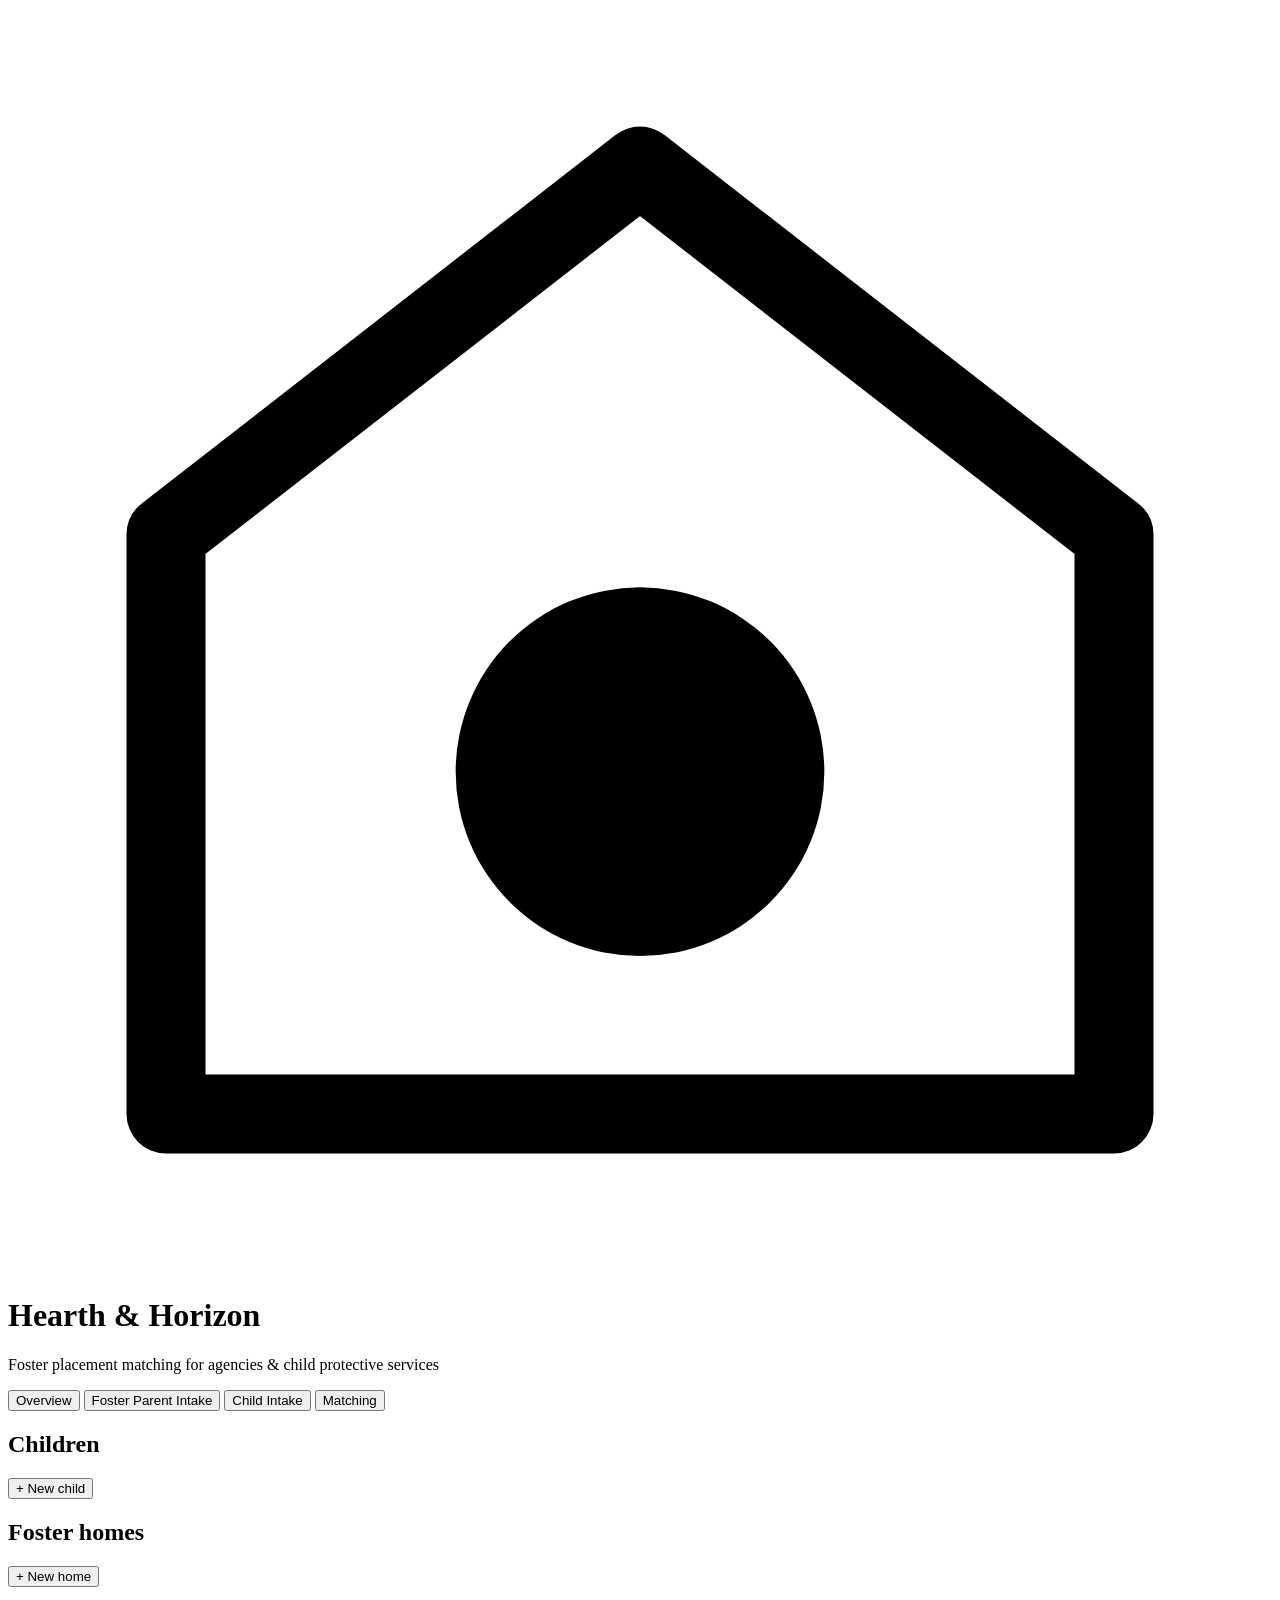
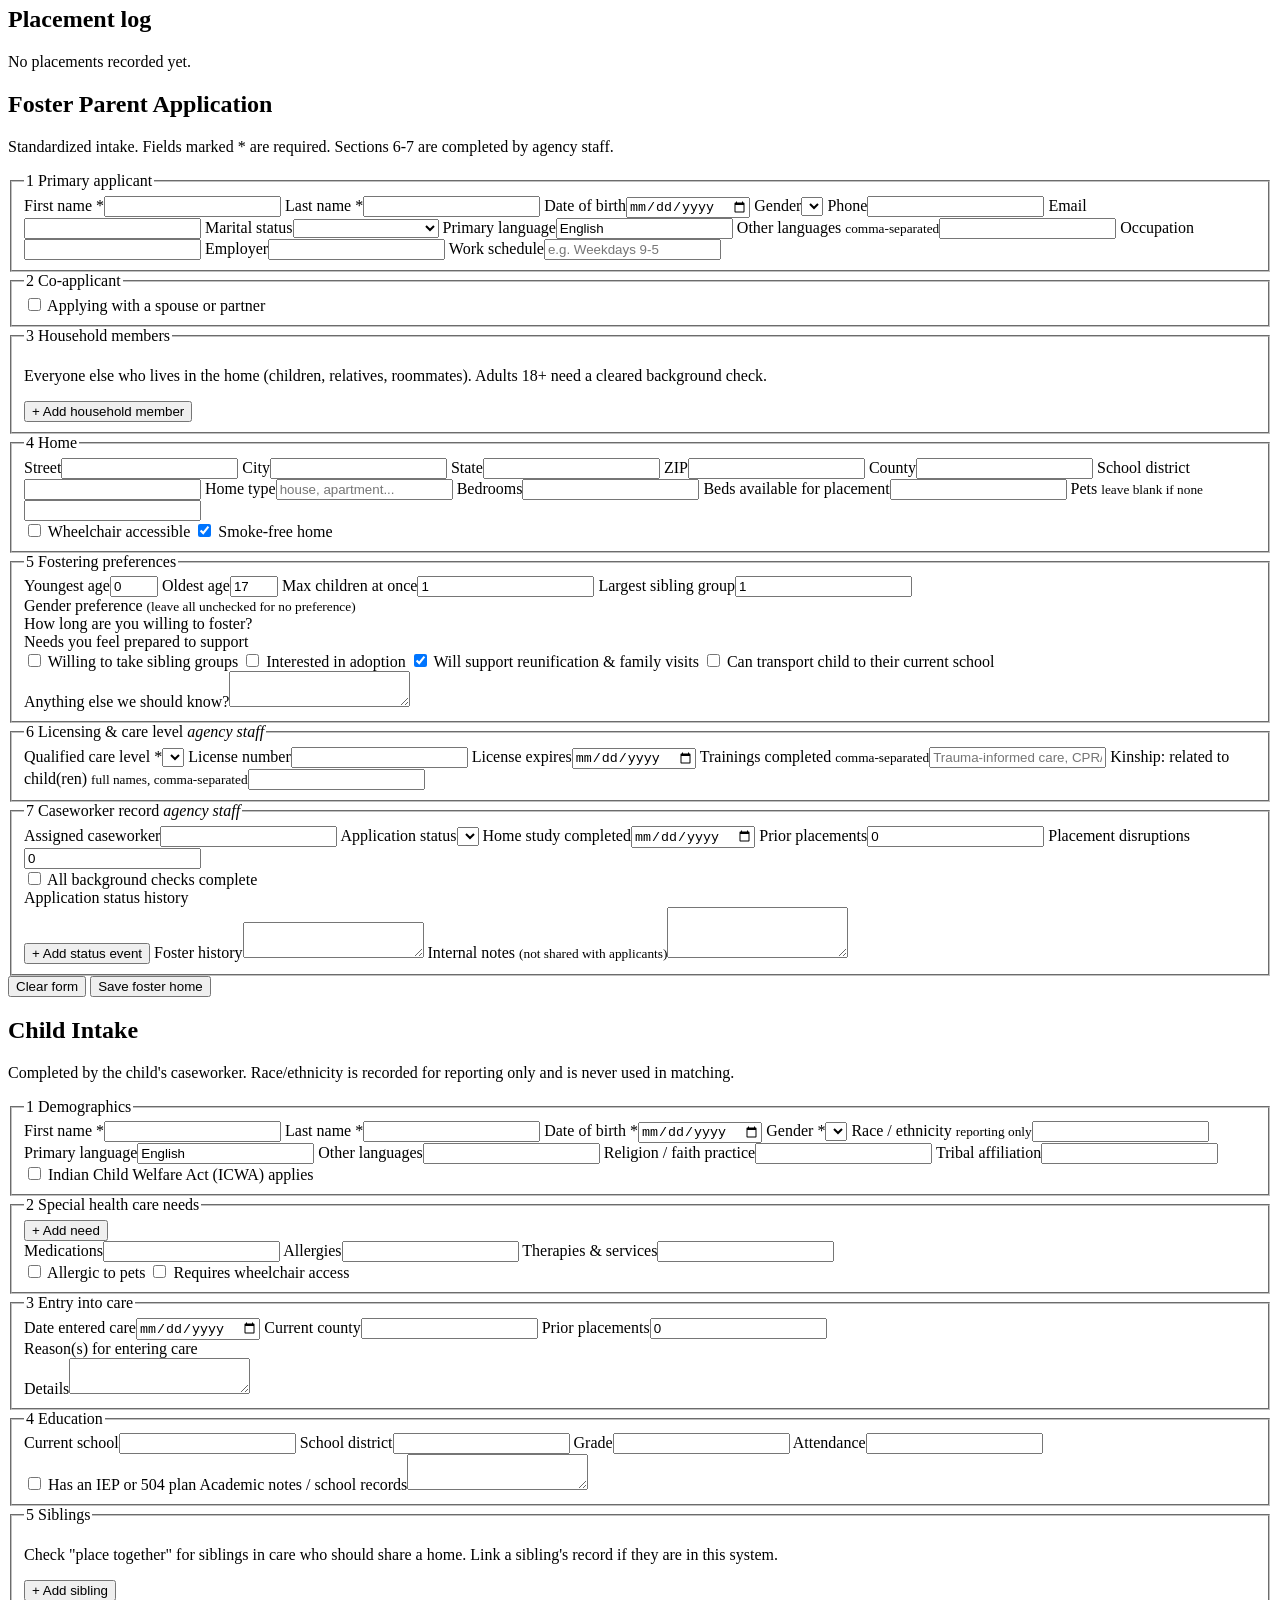
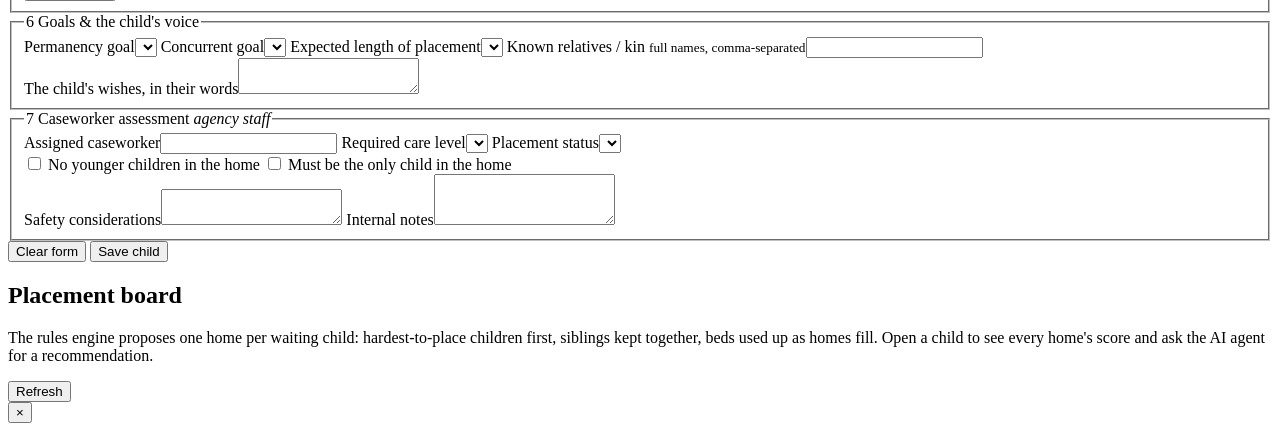
==== frontend/index.html @ f78aaf99 "Foster placement matching tool with Pydantic AI agent Standardized foster parent and child intake fo" ====
<!doctype html>
<html lang="en">
<head>
  <meta charset="utf-8" />
  <meta name="viewport" content="width=device-width, initial-scale=1" />
  <title>Hearth &amp; Horizon · Foster Placement Matching</title>
  <link rel="stylesheet" href="/static/styles.css" />
</head>
<body>
  <header class="hero">
    <div class="sun"></div>
    <div class="hills"></div>
    <div class="hero-inner">
      <div class="brand">
        <span class="logo" aria-hidden="true">
          <svg viewBox="0 0 48 48"><path d="M24 6 6 20v22h36V20z" fill="none" stroke="currentColor" stroke-width="3" stroke-linejoin="round"/><circle cx="24" cy="29" r="7" fill="currentColor"/></svg>
        </span>
        <div>
          <h1>Hearth &amp; Horizon</h1>
          <p>Foster placement matching for agencies &amp; child protective services</p>
        </div>
      </div>
      <nav class="tabs" role="tablist">
        <button data-view="dashboard" class="active">Overview</button>
        <button data-view="parent-form">Foster Parent Intake</button>
        <button data-view="child-form">Child Intake</button>
        <button data-view="matching">Matching</button>
      </nav>
    </div>
  </header>

  <main>
    <!-- ================= OVERVIEW ================= -->
    <section id="dashboard" class="view active">
      <div class="stats" id="stats"></div>
      <div class="columns">
        <div class="panel">
          <div class="panel-head"><h2>Children</h2><button class="btn ghost" data-goto="child-form">+ New child</button></div>
          <div id="child-list" class="cards"></div>
        </div>
        <div class="panel">
          <div class="panel-head"><h2>Foster homes</h2><button class="btn ghost" data-goto="parent-form">+ New home</button></div>
          <div id="parent-list" class="cards"></div>
        </div>
      </div>
      <div class="panel">
        <div class="panel-head"><h2>Placement log</h2></div>
        <div id="placement-log" class="muted">No placements recorded yet.</div>
      </div>
    </section>

    <!-- ================= FOSTER PARENT FORM ================= -->
    <section id="parent-form" class="view">
      <form id="pform" class="intake" novalidate>
        <div class="form-title">
          <h2 data-title-new="Foster Parent Application" data-title-edit="Edit Foster Home">Foster Parent Application</h2>
          <p class="muted">Standardized intake. Fields marked <span class="req">*</span> are required. Sections 6-7 are completed by agency staff.</p>
        </div>

        <fieldset>
          <legend><span>1</span> Primary applicant</legend>
          <div class="grid">
            <label>First name <span class="req">*</span><input name="applicant.first_name" required /></label>
            <label>Last name <span class="req">*</span><input name="applicant.last_name" required /></label>
            <label>Date of birth<input type="date" name="applicant.date_of_birth" /></label>
            <label>Gender<select name="applicant.gender" data-options="gender"></select></label>
            <label>Phone<input type="tel" name="applicant.phone" /></label>
            <label>Email<input type="email" name="applicant.email" /></label>
            <label>Marital status<select name="applicant.marital_status"><option value=""></option><option>single</option><option>married</option><option>domestic partnership</option><option>divorced</option><option>widowed</option></select></label>
            <label>Primary language<input name="applicant.primary_language" value="English" /></label>
            <label>Other languages <small>comma-separated</small><input name="applicant.other_languages" data-type="csv" /></label>
            <label>Occupation<input name="applicant.occupation" /></label>
            <label>Employer<input name="applicant.employer" /></label>
            <label>Work schedule<input name="applicant.work_schedule" placeholder="e.g. Weekdays 9-5" /></label>
          </div>
        </fieldset>

        <fieldset>
          <legend><span>2</span> Co-applicant</legend>
          <label class="check"><input type="checkbox" id="has-co" /> Applying with a spouse or partner</label>
          <div class="grid" id="co-fields" hidden>
            <label>First name<input name="co_applicant.first_name" /></label>
            <label>Last name<input name="co_applicant.last_name" /></label>
            <label>Date of birth<input type="date" name="co_applicant.date_of_birth" /></label>
            <label>Gender<select name="co_applicant.gender" data-options="gender"></select></label>
            <label>Phone<input type="tel" name="co_applicant.phone" /></label>
            <label>Email<input type="email" name="co_applicant.email" /></label>
            <label>Primary language<input name="co_applicant.primary_language" value="English" /></label>
            <label>Other languages<input name="co_applicant.other_languages" data-type="csv" /></label>
            <label>Occupation<input name="co_applicant.occupation" /></label>
            <label>Employer<input name="co_applicant.employer" /></label>
            <label>Work schedule<input name="co_applicant.work_schedule" /></label>
          </div>
        </fieldset>

        <fieldset>
          <legend><span>3</span> Household members</legend>
          <p class="hint">Everyone else who lives in the home (children, relatives, roommates). Adults 18+ need a cleared background check.</p>
          <div class="repeater" data-repeater="household_members" data-template="tpl-member"></div>
          <button type="button" class="btn ghost small" data-add="household_members">+ Add household member</button>
        </fieldset>

        <fieldset>
          <legend><span>4</span> Home</legend>
          <div class="grid">
            <label class="wide">Street<input name="home.address.street" /></label>
            <label>City<input name="home.address.city" /></label>
            <label>State<input name="home.address.state" maxlength="2" /></label>
            <label>ZIP<input name="home.address.zip" /></label>
            <label>County<input name="home.address.county" /></label>
            <label>School district<input name="home.school_district" /></label>
            <label>Home type<input name="home.home_type" placeholder="house, apartment..." /></label>
            <label>Bedrooms<input type="number" min="0" name="home.bedrooms" /></label>
            <label>Beds available for placement<input type="number" min="0" name="home.available_beds" /></label>
            <label>Pets <small>leave blank if none</small><input name="home.pets" /></label>
          </div>
          <div class="checks">
            <label class="check"><input type="checkbox" name="home.wheelchair_accessible" data-type="bool" /> Wheelchair accessible</label>
            <label class="check"><input type="checkbox" name="home.smoke_free" data-type="bool" checked /> Smoke-free home</label>
          </div>
        </fieldset>

        <fieldset>
          <legend><span>5</span> Fostering preferences</legend>
          <div class="grid">
            <label>Youngest age<input type="number" min="0" max="21" name="preferences.age_min" value="0" /></label>
            <label>Oldest age<input type="number" min="0" max="21" name="preferences.age_max" value="17" /></label>
            <label>Max children at once<input type="number" min="1" name="preferences.max_children" value="1" /></label>
            <label>Largest sibling group<input type="number" min="1" name="preferences.max_sibling_group_size" value="1" /></label>
          </div>
          <div class="group-label">Gender preference <small>(leave all unchecked for no preference)</small></div>
          <div class="checks" data-checkgroup="preferences.genders" data-options="gender-only"></div>
          <div class="group-label">How long are you willing to foster?</div>
          <div class="checks" data-checkgroup="preferences.durations" data-options="duration"></div>
          <div class="group-label">Needs you feel prepared to support</div>
          <div class="checks" data-checkgroup="preferences.comfortable_with_needs" data-options="need"></div>
          <div class="checks">
            <label class="check"><input type="checkbox" name="preferences.accepts_sibling_groups" data-type="bool" /> Willing to take sibling groups</label>
            <label class="check"><input type="checkbox" name="preferences.interested_in_adoption" data-type="bool" /> Interested in adoption</label>
            <label class="check"><input type="checkbox" name="preferences.supports_reunification" data-type="bool" checked /> Will support reunification &amp; family visits</label>
            <label class="check"><input type="checkbox" name="preferences.can_transport_to_school" data-type="bool" /> Can transport child to their current school</label>
          </div>
          <label class="wide">Anything else we should know?<textarea name="preferences.notes" rows="2"></textarea></label>
        </fieldset>

        <fieldset class="staff">
          <legend><span>6</span> Licensing &amp; care level <em>agency staff</em></legend>
          <div class="grid">
            <label>Qualified care level <span class="req">*</span><select name="licensing.care_level" data-type="int" data-options="level" required></select></label>
            <label>License number<input name="licensing.license_number" /></label>
            <label>License expires<input type="date" name="licensing.license_expires" /></label>
            <label class="wide">Trainings completed <small>comma-separated</small><input name="licensing.trainings" data-type="csv" placeholder="Trauma-informed care, CPR/First Aid, TBRI..." /></label>
            <label class="wide">Kinship: related to child(ren) <small>full names, comma-separated</small><input name="licensing.kin_to_children" data-type="csv" /></label>
          </div>
        </fieldset>

        <fieldset class="staff">
          <legend><span>7</span> Caseworker record <em>agency staff</em></legend>
          <div class="grid">
            <label>Assigned caseworker<input name="caseworker.assigned_caseworker" /></label>
            <label>Application status<select name="caseworker.application_status" data-options="status"></select></label>
            <label>Home study completed<input type="date" name="caseworker.home_study_completed" /></label>
            <label>Prior placements<input type="number" min="0" name="caseworker.prior_placements" value="0" /></label>
            <label>Placement disruptions<input type="number" min="0" name="caseworker.placement_disruptions" value="0" /></label>
          </div>
          <label class="check"><input type="checkbox" name="caseworker.background_checks_complete" data-type="bool" /> All background checks complete</label>
          <div class="group-label">Application status history</div>
          <div class="repeater" data-repeater="caseworker.status_history" data-template="tpl-status"></div>
          <button type="button" class="btn ghost small" data-add="caseworker.status_history">+ Add status event</button>
          <label class="wide">Foster history<textarea name="caseworker.foster_history" rows="2"></textarea></label>
          <label class="wide">Internal notes <small>(not shared with applicants)</small><textarea name="caseworker.internal_notes" rows="3"></textarea></label>
        </fieldset>

        <div class="form-actions">
          <button type="button" class="btn ghost" data-reset="pform">Clear form</button>
          <button type="submit" class="btn primary">Save foster home</button>
        </div>
      </form>
    </section>

    <!-- ================= CHILD FORM ================= -->
    <section id="child-form" class="view">
      <form id="cform" class="intake" novalidate>
        <div class="form-title">
          <h2 data-title-new="Child Intake" data-title-edit="Edit Child Record">Child Intake</h2>
          <p class="muted">Completed by the child's caseworker. Race/ethnicity is recorded for reporting only and is never used in matching.</p>
        </div>

        <fieldset>
          <legend><span>1</span> Demographics</legend>
          <div class="grid">
            <label>First name <span class="req">*</span><input name="demographics.first_name" required /></label>
            <label>Last name <span class="req">*</span><input name="demographics.last_name" required /></label>
            <label>Date of birth <span class="req">*</span><input type="date" name="demographics.date_of_birth" required /></label>
            <label>Gender <span class="req">*</span><select name="demographics.gender" data-options="gender" required></select></label>
            <label>Race / ethnicity <small>reporting only</small><input name="demographics.race_ethnicity" /></label>
            <label>Primary language<input name="demographics.primary_language" value="English" /></label>
            <label>Other languages<input name="demographics.other_languages" data-type="csv" /></label>
            <label>Religion / faith practice<input name="demographics.religion" /></label>
            <label>Tribal affiliation<input name="demographics.tribal_affiliation" /></label>
          </div>
          <label class="check"><input type="checkbox" name="demographics.icwa_applies" data-type="bool" /> Indian Child Welfare Act (ICWA) applies</label>
        </fieldset>

        <fieldset>
          <legend><span>2</span> Special health care needs</legend>
          <div class="repeater" data-repeater="health.needs" data-template="tpl-need"></div>
          <button type="button" class="btn ghost small" data-add="health.needs">+ Add need</button>
          <div class="grid">
            <label>Medications<input name="health.medications" /></label>
            <label>Allergies<input name="health.allergies" /></label>
            <label class="wide">Therapies &amp; services<input name="health.therapies_and_services" /></label>
          </div>
          <div class="checks">
            <label class="check"><input type="checkbox" name="health.pet_allergy" data-type="bool" /> Allergic to pets</label>
            <label class="check"><input type="checkbox" name="health.requires_wheelchair_access" data-type="bool" /> Requires wheelchair access</label>
          </div>
        </fieldset>

        <fieldset>
          <legend><span>3</span> Entry into care</legend>
          <div class="grid">
            <label>Date entered care<input type="date" name="entry.date_entered_care" /></label>
            <label>Current county<input name="entry.current_county" /></label>
            <label>Prior placements<input type="number" min="0" name="entry.prior_placements" value="0" /></label>
          </div>
          <div class="group-label">Reason(s) for entering care</div>
          <div class="checks" data-checkgroup="entry.reasons" data-options="reason"></div>
          <label class="wide">Details<textarea name="entry.details" rows="2"></textarea></label>
        </fieldset>

        <fieldset>
          <legend><span>4</span> Education</legend>
          <div class="grid">
            <label>Current school<input name="education.school_name" /></label>
            <label>School district<input name="education.school_district" /></label>
            <label>Grade<input name="education.grade" /></label>
            <label>Attendance<input name="education.attendance" /></label>
          </div>
          <label class="check"><input type="checkbox" name="education.has_iep_or_504" data-type="bool" /> Has an IEP or 504 plan</label>
          <label class="wide">Academic notes / school records<textarea name="education.academic_notes" rows="2"></textarea></label>
        </fieldset>

        <fieldset>
          <legend><span>5</span> Siblings</legend>
          <p class="hint">Check "place together" for siblings in care who should share a home. Link a sibling's record if they are in this system.</p>
          <div class="repeater" data-repeater="siblings" data-template="tpl-sibling"></div>
          <button type="button" class="btn ghost small" data-add="siblings">+ Add sibling</button>
        </fieldset>

        <fieldset>
          <legend><span>6</span> Goals &amp; the child's voice</legend>
          <div class="grid">
            <label>Permanency goal<select name="goals.permanency_goal" data-options="goal"></select></label>
            <label>Concurrent goal<select name="goals.concurrent_goal" data-options="goal-optional"></select></label>
            <label>Expected length of placement<select name="goals.expected_duration" data-options="duration-select"></select></label>
            <label class="wide">Known relatives / kin <small>full names, comma-separated</small><input name="goals.known_relatives" data-type="csv" /></label>
          </div>
          <label class="wide">The child's wishes, in their words<textarea name="goals.childs_wishes" rows="2"></textarea></label>
        </fieldset>

        <fieldset class="staff">
          <legend><span>7</span> Caseworker assessment <em>agency staff</em></legend>
          <div class="grid">
            <label>Assigned caseworker<input name="caseworker.assigned_caseworker" /></label>
            <label>Required care level<select name="caseworker.required_care_level" data-type="int" data-options="level-child"></select></label>
            <label>Placement status<select name="caseworker.placement_status" data-options="placement"></select></label>
          </div>
          <div class="checks">
            <label class="check"><input type="checkbox" name="caseworker.no_younger_children_in_home" data-type="bool" /> No younger children in the home</label>
            <label class="check"><input type="checkbox" name="caseworker.must_be_only_child_in_home" data-type="bool" /> Must be the only child in the home</label>
          </div>
          <label class="wide">Safety considerations<textarea name="caseworker.safety_considerations" rows="2"></textarea></label>
          <label class="wide">Internal notes<textarea name="caseworker.internal_notes" rows="3"></textarea></label>
        </fieldset>

        <div class="form-actions">
          <button type="button" class="btn ghost" data-reset="cform">Clear form</button>
          <button type="submit" class="btn primary">Save child</button>
        </div>
      </form>
    </section>

    <!-- ================= MATCHING ================= -->
    <section id="matching" class="view">
      <div class="panel">
        <div class="panel-head">
          <div>
            <h2>Placement board</h2>
            <p class="muted">The rules engine proposes one home per waiting child: hardest-to-place children first, siblings kept together, beds used up as homes fill. Open a child to see every home's score and ask the AI agent for a recommendation.</p>
          </div>
          <button class="btn ghost" id="refresh-board">Refresh</button>
        </div>
        <div id="board"></div>
      </div>
      <div class="panel" id="match-detail" hidden></div>
    </section>
  </main>

  <!-- record drawer -->
  <aside id="drawer" class="drawer" aria-hidden="true">
    <div class="drawer-inner">
      <button class="close" id="drawer-close" aria-label="Close">×</button>
      <div id="drawer-body"></div>
    </div>
  </aside>
  <div id="toast" class="toast"></div>

  <!-- repeater templates -->
  <template id="tpl-member">
    <div class="item">
      <div class="grid">
        <label>Name<input data-field="name" required /></label>
        <label>Relationship<input data-field="relationship" placeholder="child, parent, roommate..." required /></label>
        <label>Age<input type="number" min="0" data-field="age" /></label>
        <label>Gender<select data-field="gender" data-options="gender"></select></label>
        <label>Job or school<input data-field="occupation_or_school" /></label>
        <label>Notes<input data-field="notes" /></label>
      </div>
      <label class="check"><input type="checkbox" data-field="background_check_cleared" data-type="bool" /> Background check cleared (adults)</label>
      <button type="button" class="remove" title="Remove">×</button>
    </div>
  </template>
  <template id="tpl-status">
    <div class="item slim">
      <div class="grid">
        <label>Date<input type="date" data-field="date" /></label>
        <label>Status<select data-field="status" data-options="status"></select></label>
        <label class="wide">Note<input data-field="note" /></label>
      </div>
      <button type="button" class="remove" title="Remove">×</button>
    </div>
  </template>
  <template id="tpl-need">
    <div class="item slim">
      <div class="grid">
        <label>Category<select data-field="category" data-options="need-select"></select></label>
        <label>Severity<select data-field="severity" data-options="severity"></select></label>
        <label class="wide">Description<input data-field="description" required /></label>
      </div>
      <button type="button" class="remove" title="Remove">×</button>
    </div>
  </template>
  <template id="tpl-sibling">
    <div class="item">
      <div class="grid">
        <label>Name<input data-field="name" required /></label>
        <label>Age<input type="number" min="0" data-field="age" /></label>
        <label>Linked record<select data-field="sibling_child_id" data-options="children"></select></label>
        <label>Notes<input data-field="notes" /></label>
      </div>
      <div class="checks">
        <label class="check"><input type="checkbox" data-field="in_care" data-type="bool" /> In care</label>
        <label class="check"><input type="checkbox" data-field="place_together" data-type="bool" /> Place together</label>
      </div>
      <button type="button" class="remove" title="Remove">×</button>
    </div>
  </template>

  <script src="/static/app.js"></script>
</body>
</html>
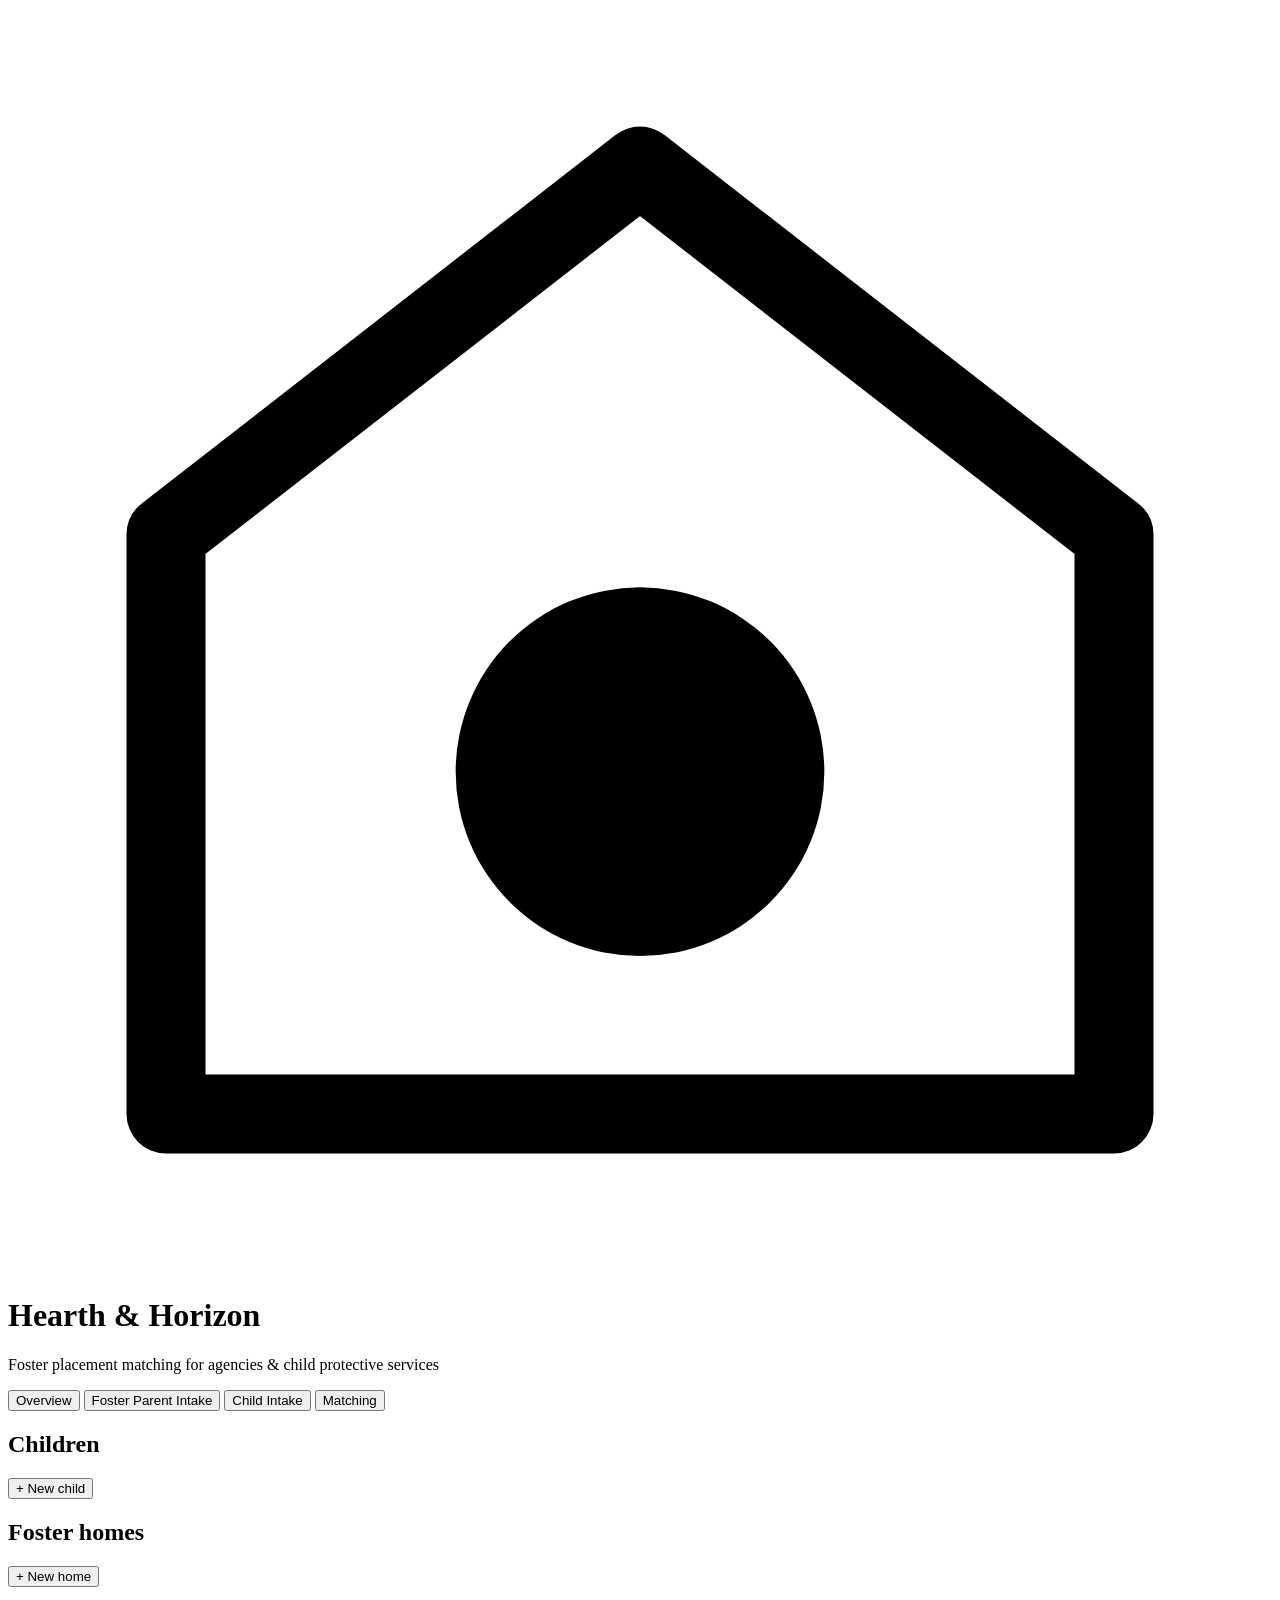
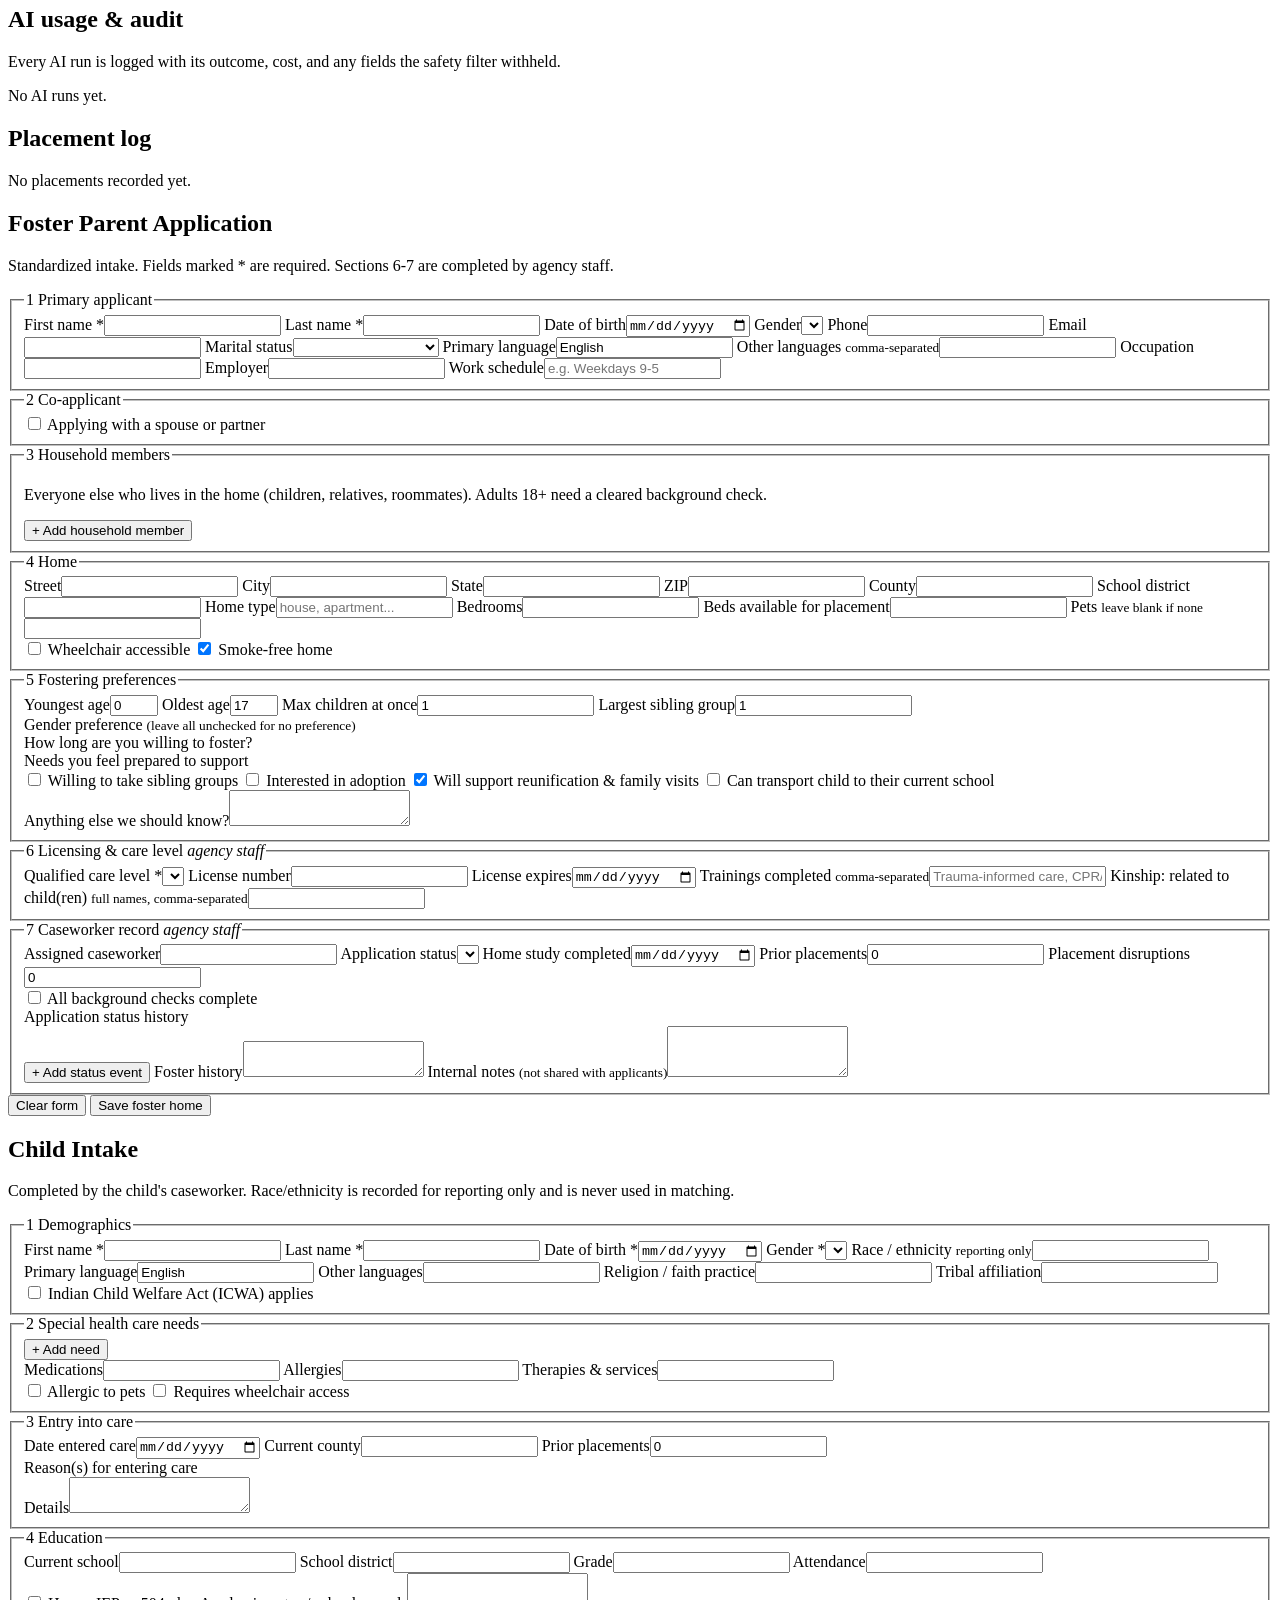
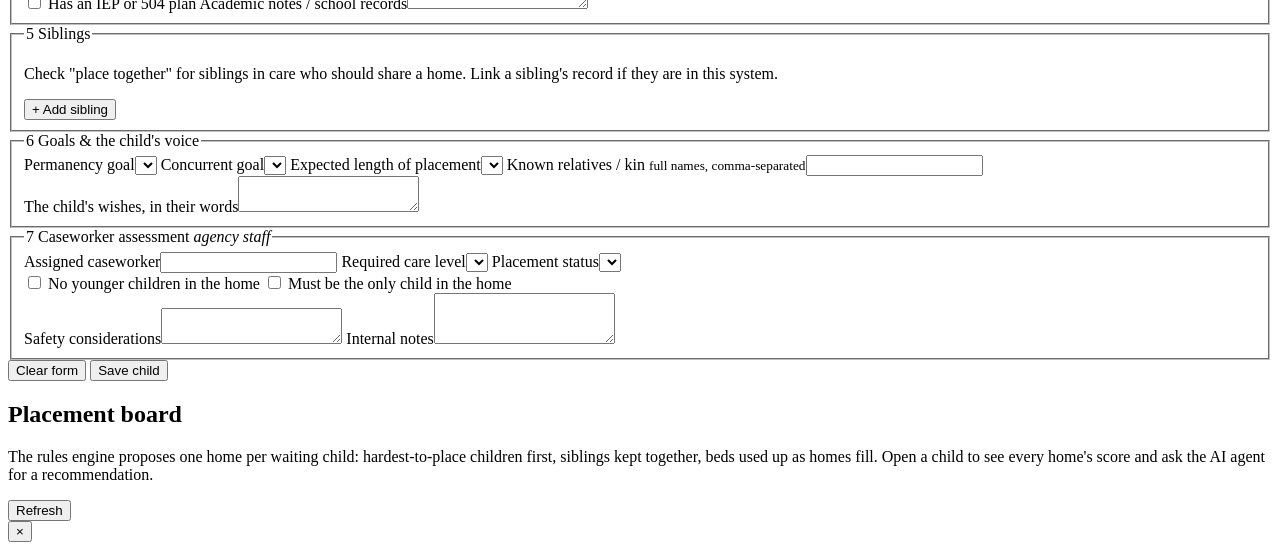
==== commit 7410b18e: "Add AI safety guardrails and cut agent cost by about a third Safety: screen free-text fields for pro" ====
--- a/frontend/index.html
+++ b/frontend/index.html
@@ -44,6 +44,10 @@
         </div>
       </div>
       <div class="panel">
+        <div class="panel-head"><div><h2>AI usage &amp; audit</h2><p class="muted">Every AI run is logged with its outcome, cost, and any fields the safety filter withheld.</p></div></div>
+        <div id="ai-usage" class="muted">No AI runs yet.</div>
+      </div>
+      <div class="panel">
         <div class="panel-head"><h2>Placement log</h2></div>
         <div id="placement-log" class="muted">No placements recorded yet.</div>
       </div>
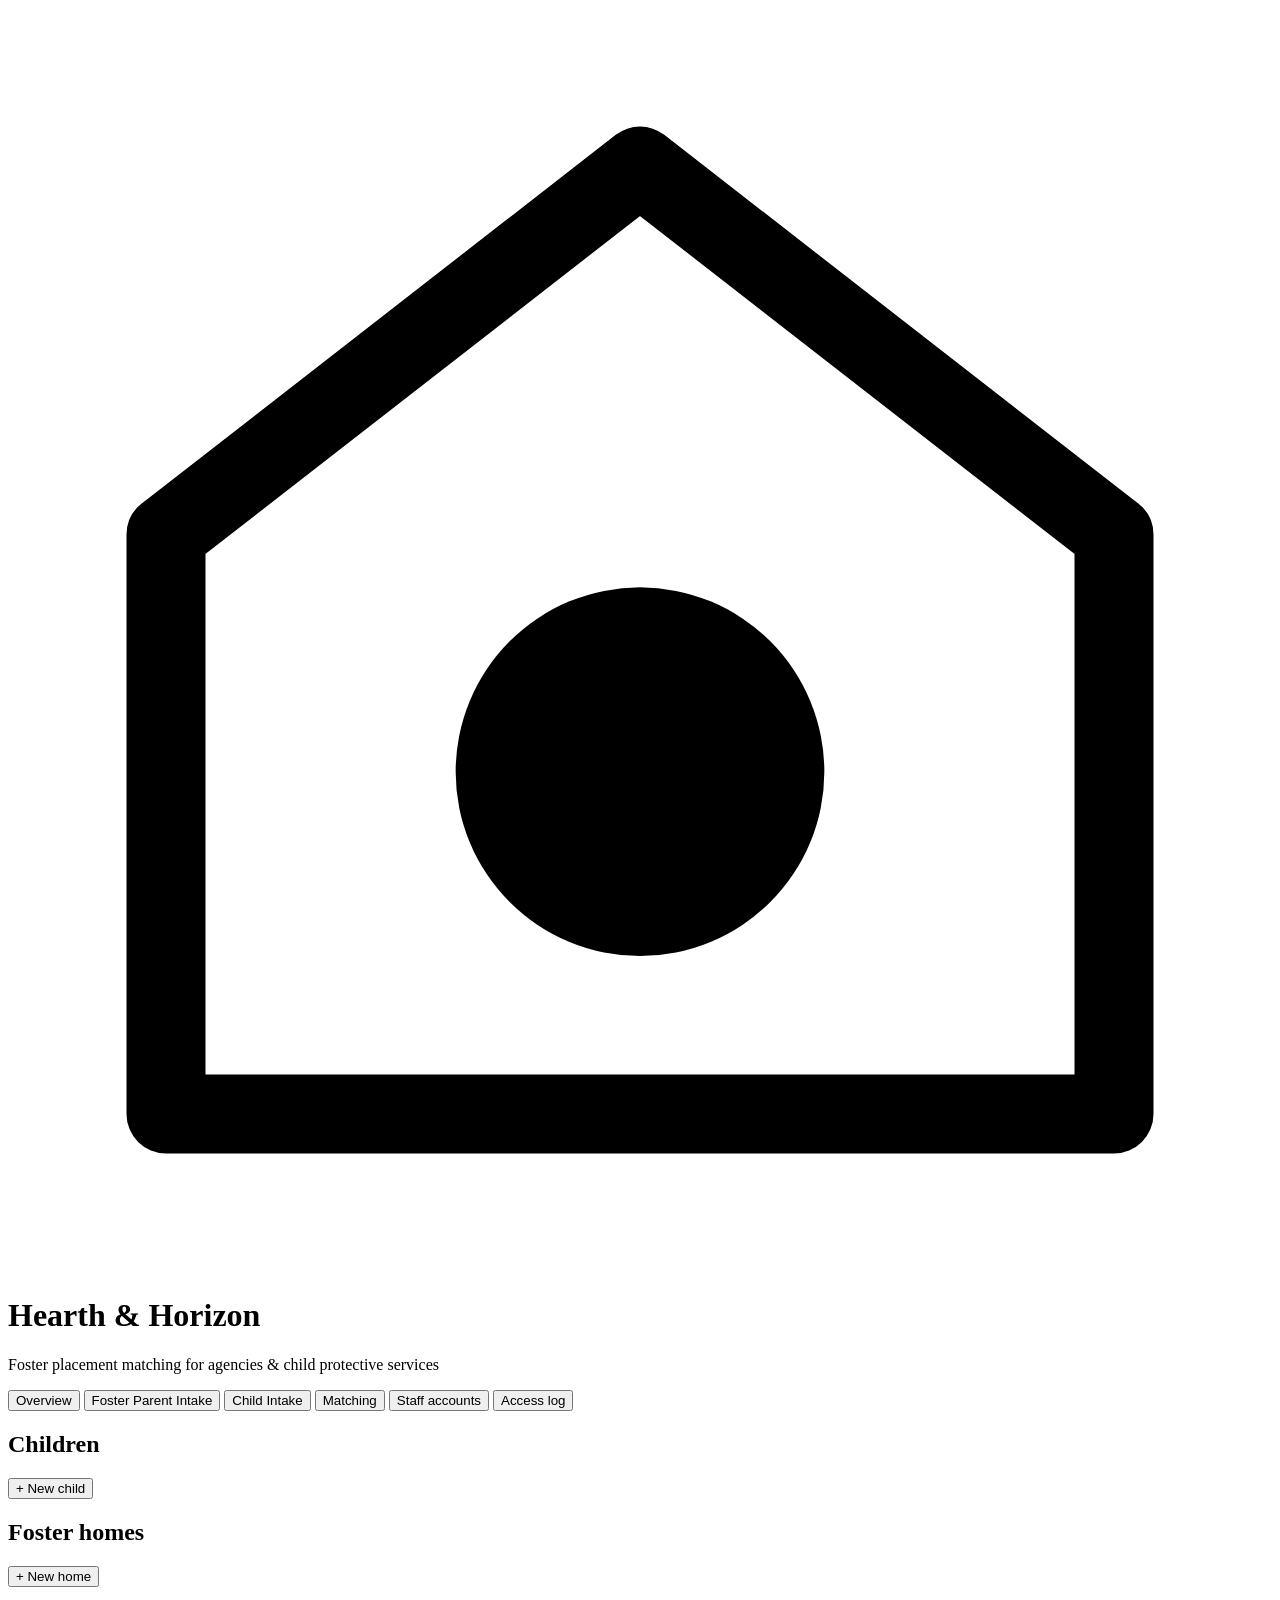
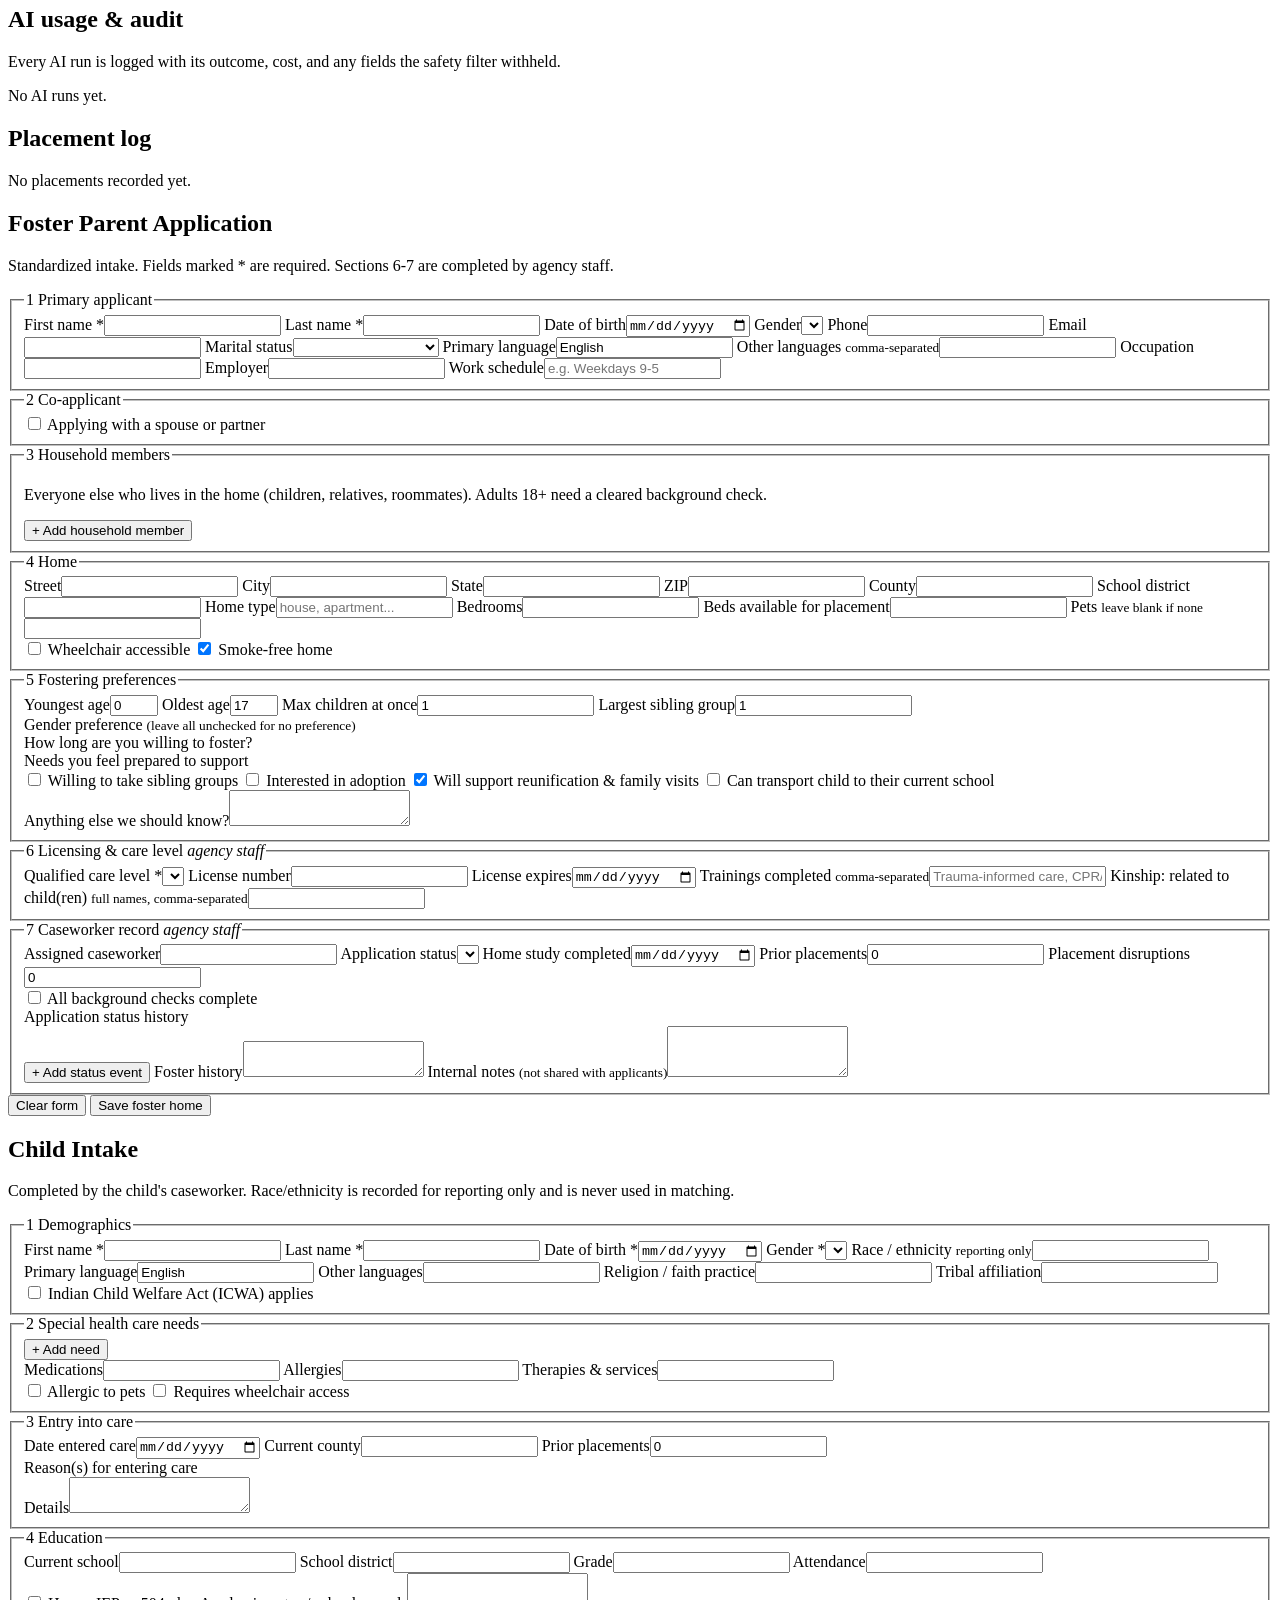
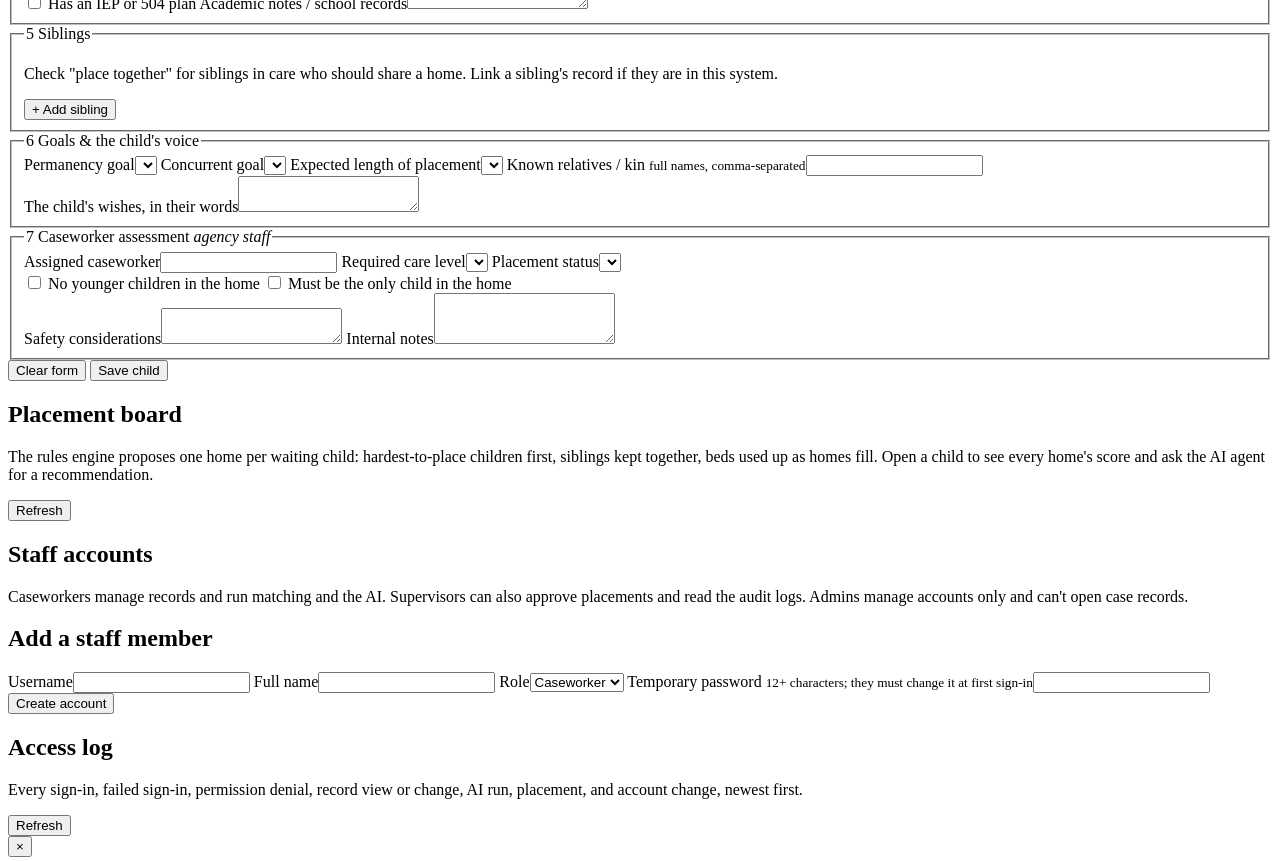
==== commit 33a249ad: "Add staff sign-in and role-based access control Every API route now requires a session and a role pe" ====
--- a/frontend/index.html
+++ b/frontend/index.html
@@ -20,11 +20,14 @@
           <p>Foster placement matching for agencies &amp; child protective services</p>
         </div>
       </div>
+      <div class="userbar" id="userbar"></div>
       <nav class="tabs" role="tablist">
-        <button data-view="dashboard" class="active">Overview</button>
-        <button data-view="parent-form">Foster Parent Intake</button>
-        <button data-view="child-form">Child Intake</button>
-        <button data-view="matching">Matching</button>
+        <button data-view="dashboard" data-perm="records:read" class="active">Overview</button>
+        <button data-view="parent-form" data-perm="records:write">Foster Parent Intake</button>
+        <button data-view="child-form" data-perm="records:write">Child Intake</button>
+        <button data-view="matching" data-perm="records:read">Matching</button>
+        <button data-view="users" data-perm="users:manage">Staff accounts</button>
+        <button data-view="access" data-perm="audit:read">Access log</button>
       </nav>
     </div>
   </header>
@@ -35,15 +38,15 @@
       <div class="stats" id="stats"></div>
       <div class="columns">
         <div class="panel">
-          <div class="panel-head"><h2>Children</h2><button class="btn ghost" data-goto="child-form">+ New child</button></div>
+          <div class="panel-head"><h2>Children</h2><button class="btn ghost" data-goto="child-form" data-perm="records:write">+ New child</button></div>
           <div id="child-list" class="cards"></div>
         </div>
         <div class="panel">
-          <div class="panel-head"><h2>Foster homes</h2><button class="btn ghost" data-goto="parent-form">+ New home</button></div>
+          <div class="panel-head"><h2>Foster homes</h2><button class="btn ghost" data-goto="parent-form" data-perm="records:write">+ New home</button></div>
           <div id="parent-list" class="cards"></div>
         </div>
       </div>
-      <div class="panel">
+      <div class="panel" data-perm="audit:read">
         <div class="panel-head"><div><h2>AI usage &amp; audit</h2><p class="muted">Every AI run is logged with its outcome, cost, and any fields the safety filter withheld.</p></div></div>
         <div id="ai-usage" class="muted">No AI runs yet.</div>
       </div>
@@ -299,7 +302,61 @@
       </div>
       <div class="panel" id="match-detail" hidden></div>
     </section>
+
+    <!-- ================= STAFF ACCOUNTS (admin only) ================= -->
+    <section id="users" class="view">
+      <div class="panel">
+        <div class="panel-head"><div><h2>Staff accounts</h2>
+          <p class="muted">Caseworkers manage records and run matching and the AI. Supervisors can also approve placements and read the
+          audit logs. Admins manage accounts only and can't open case records.</p></div></div>
+        <div id="user-list"></div>
+      </div>
+      <form id="user-form" class="panel">
+        <h2>Add a staff member</h2>
+        <div class="grid">
+          <label>Username<input name="username" required pattern="[a-zA-Z0-9._\-]{3,64}" autocomplete="off" /></label>
+          <label>Full name<input name="full_name" required /></label>
+          <label>Role<select name="role"><option value="caseworker">Caseworker</option><option value="supervisor">Supervisor</option><option value="admin">Admin</option></select></label>
+          <label class="wide">Temporary password <small>12+ characters; they must change it at first sign-in</small><input name="temporary_password" type="password" required minlength="12" autocomplete="new-password" /></label>
+        </div>
+        <div class="form-actions plain"><button class="btn primary" type="submit">Create account</button></div>
+      </form>
+    </section>
+
+    <!-- ================= ACCESS LOG (supervisor, admin) ================= -->
+    <section id="access" class="view">
+      <div class="panel">
+        <div class="panel-head"><div><h2>Access log</h2>
+          <p class="muted">Every sign-in, failed sign-in, permission denial, record view or change, AI run, placement, and account change, newest first.</p></div>
+          <button class="btn ghost" id="refresh-access">Refresh</button></div>
+        <div id="access-list"></div>
+      </div>
+    </section>
   </main>
+
+  <!-- ================= SIGN-IN ================= -->
+  <div id="login" class="gate" hidden>
+    <form id="login-form" class="gate-card" autocomplete="on">
+      <span class="logo big" aria-hidden="true"><svg viewBox="0 0 48 48"><path d="M24 6 6 20v22h36V20z" fill="none" stroke="currentColor" stroke-width="3" stroke-linejoin="round"/><circle cx="24" cy="29" r="7" fill="currentColor"/></svg></span>
+      <h2>Hearth &amp; Horizon</h2>
+      <p class="muted">Authorized agency staff only. Activity is logged.</p>
+      <label>Username<input name="username" required autocomplete="username" /></label>
+      <label>Password<input name="password" type="password" required autocomplete="current-password" /></label>
+      <p class="gate-error" id="login-error" role="alert"></p>
+      <button class="btn primary" type="submit">Sign in</button>
+    </form>
+  </div>
+  <div id="pwchange" class="gate" hidden>
+    <form id="pw-form" class="gate-card">
+      <h2>Change your password</h2>
+      <p class="muted">At least 12 characters, not containing your username. Changing it signs out your other sessions.</p>
+      <label>Current password<input name="current_password" type="password" required autocomplete="current-password" /></label>
+      <label>New password<input name="new_password" type="password" required minlength="12" autocomplete="new-password" /></label>
+      <label>Confirm new password<input name="confirm_password" type="password" required minlength="12" autocomplete="new-password" /></label>
+      <p class="gate-error" id="pw-error" role="alert"></p>
+      <div class="gate-actions"><button class="btn ghost" type="button" id="pw-cancel">Cancel</button><button class="btn primary" type="submit">Change password</button></div>
+    </form>
+  </div>
 
   <!-- record drawer -->
   <aside id="drawer" class="drawer" aria-hidden="true">
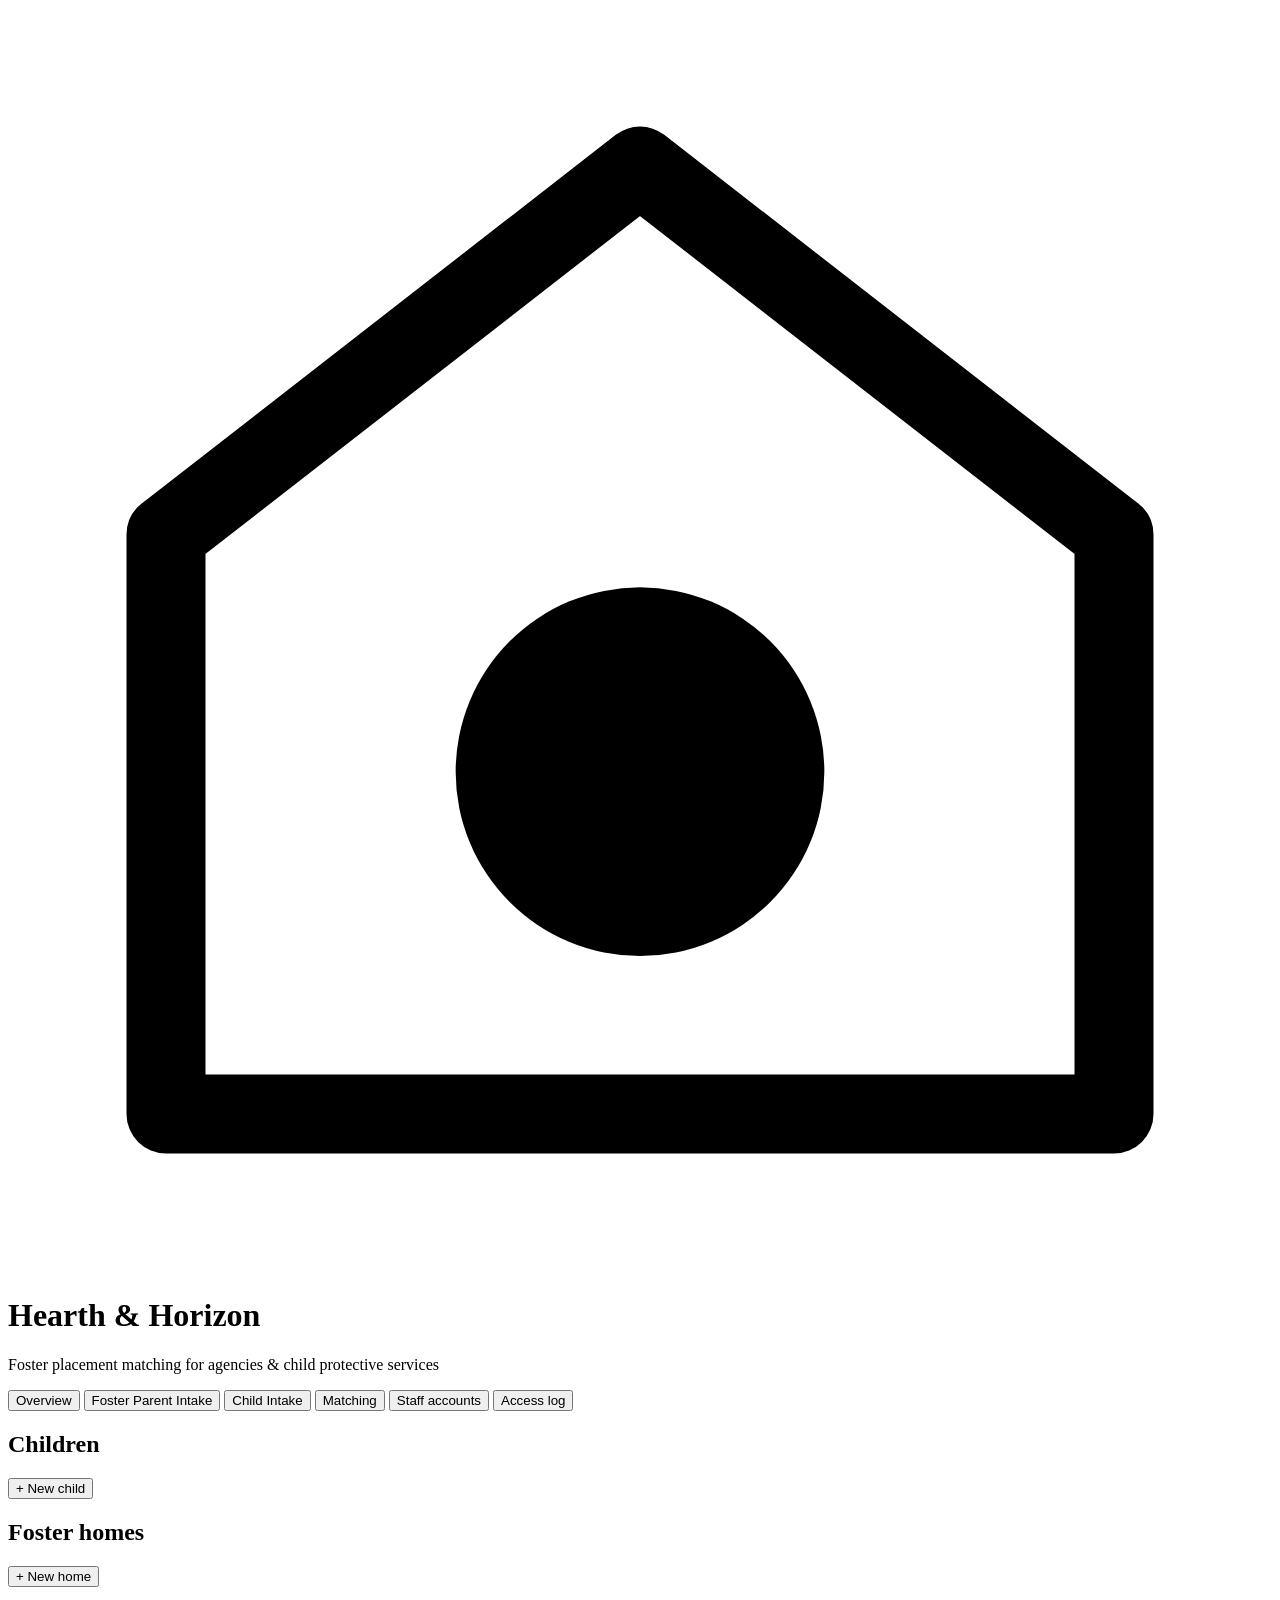
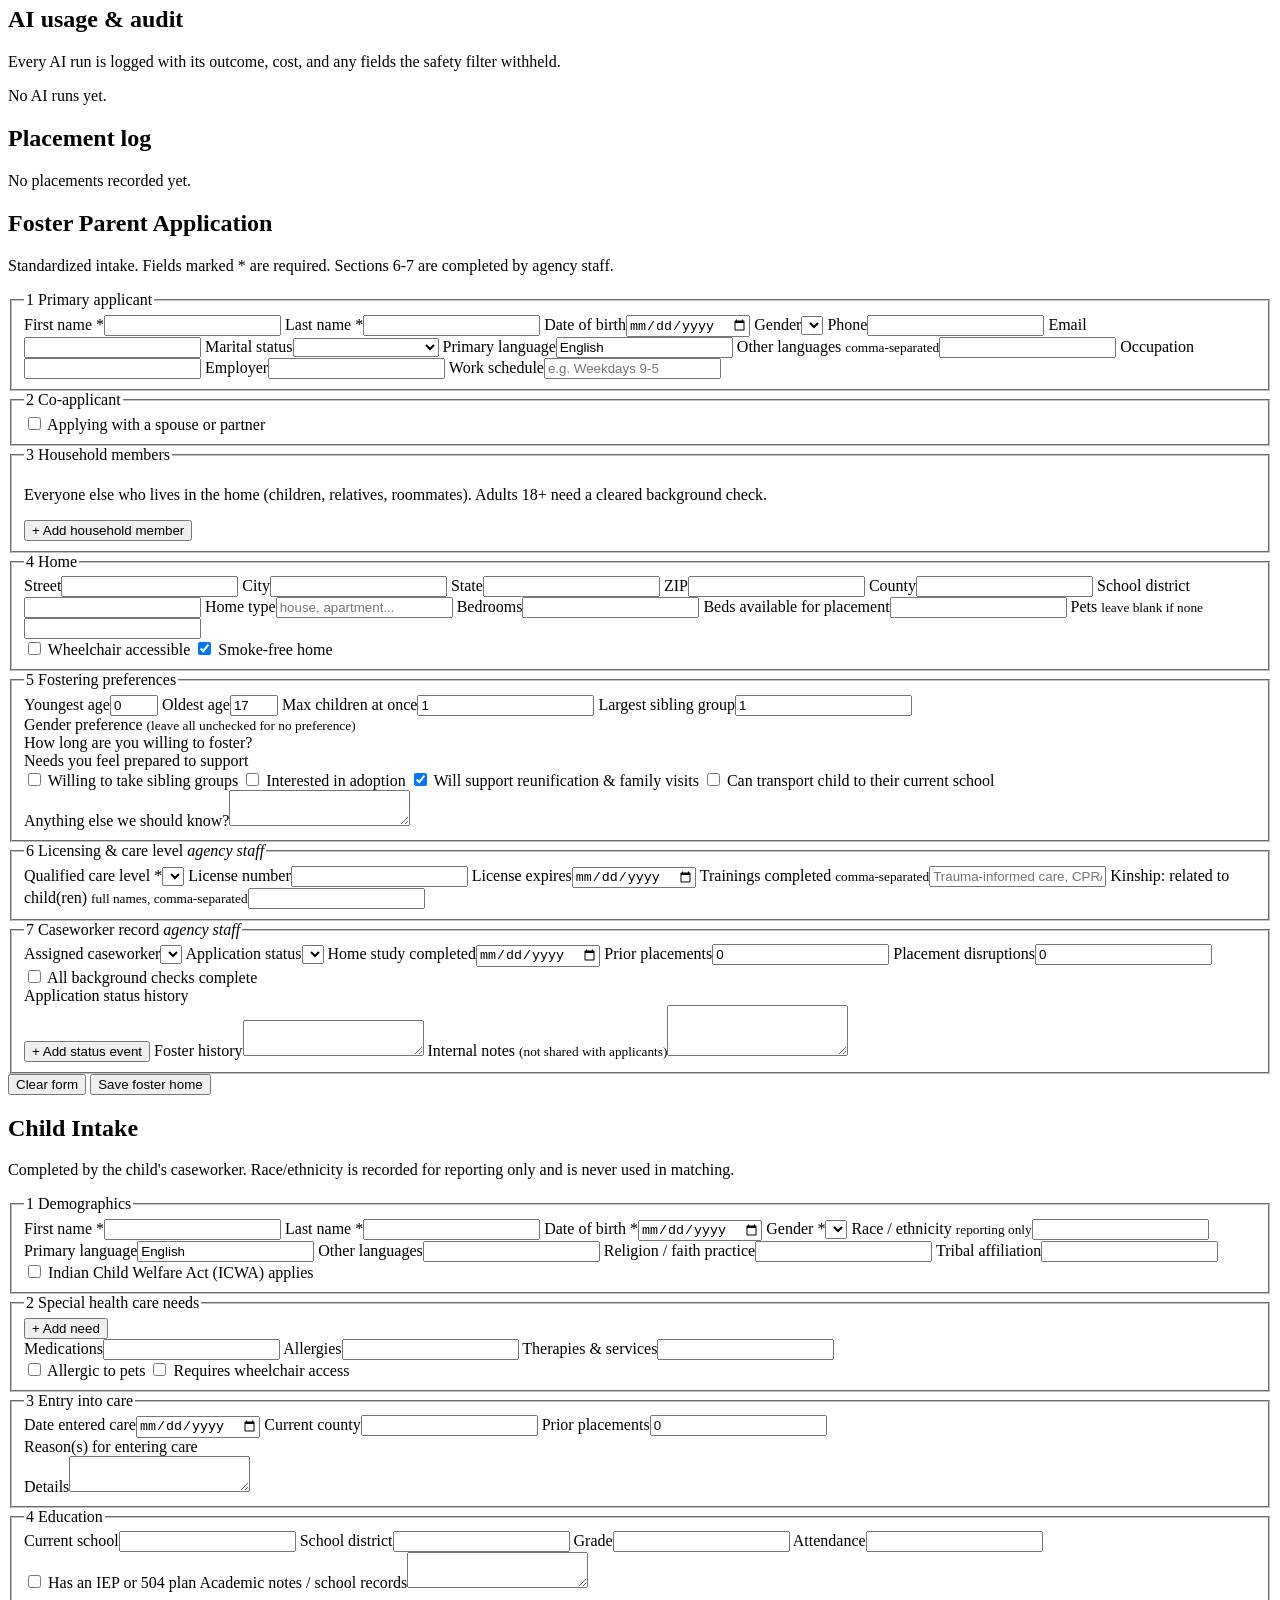
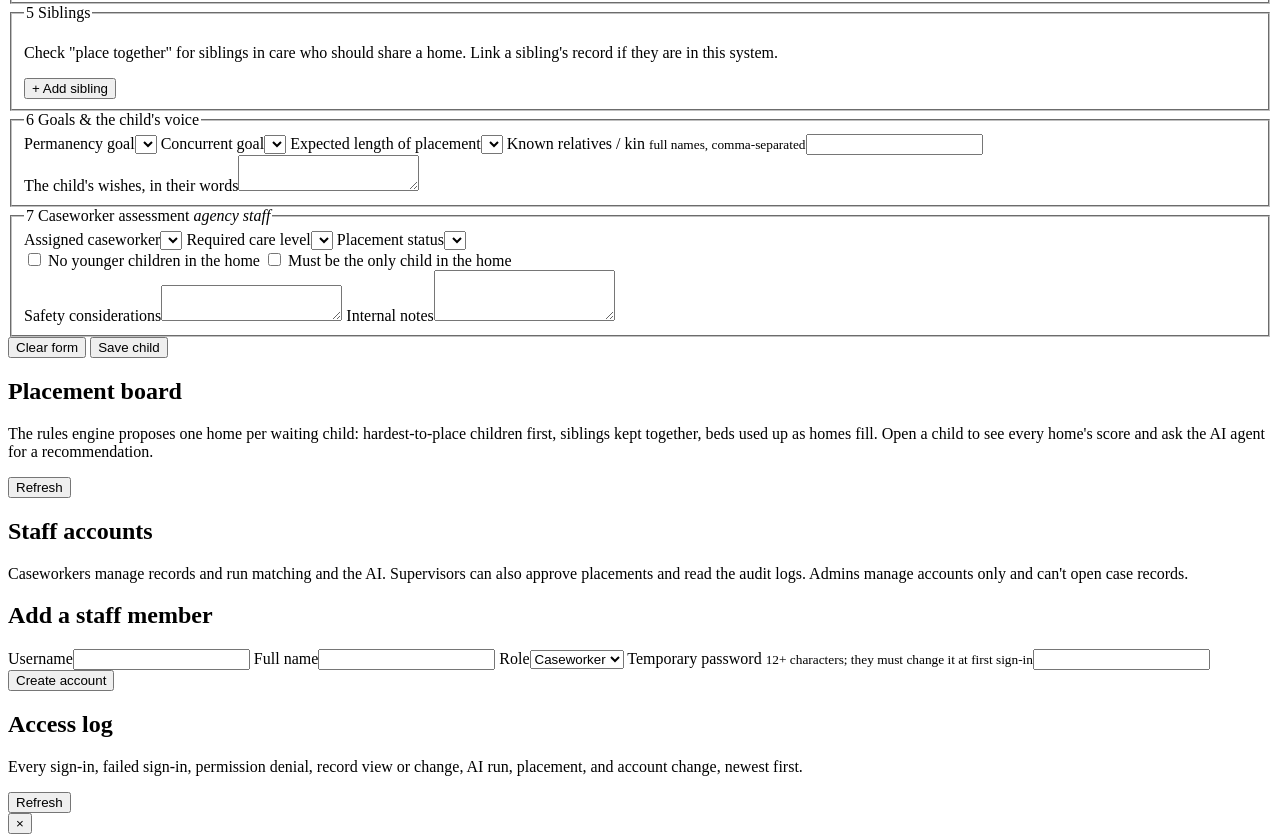
==== commit 24b8ac02: "Add review mode sign-in and caseworker caseload limits Review mode (FOSTERMATCH_DEMO_SIGNIN=1, defau" ====
--- a/frontend/index.html
+++ b/frontend/index.html
@@ -35,14 +35,15 @@
   <main>
     <!-- ================= OVERVIEW ================= -->
     <section id="dashboard" class="view active">
+      <div class="caseload-bar" id="caseload-bar"></div>
       <div class="stats" id="stats"></div>
       <div class="columns">
         <div class="panel">
-          <div class="panel-head"><h2>Children</h2><button class="btn ghost" data-goto="child-form" data-perm="records:write">+ New child</button></div>
+          <div class="panel-head"><h2 id="children-title">Children</h2><button class="btn ghost" data-goto="child-form" data-perm="records:write">+ New child</button></div>
           <div id="child-list" class="cards"></div>
         </div>
         <div class="panel">
-          <div class="panel-head"><h2>Foster homes</h2><button class="btn ghost" data-goto="parent-form" data-perm="records:write">+ New home</button></div>
+          <div class="panel-head"><h2 id="homes-title">Foster homes</h2><button class="btn ghost" data-goto="parent-form" data-perm="records:write">+ New home</button></div>
           <div id="parent-list" class="cards"></div>
         </div>
       </div>
@@ -164,7 +165,7 @@
         <fieldset class="staff">
           <legend><span>7</span> Caseworker record <em>agency staff</em></legend>
           <div class="grid">
-            <label>Assigned caseworker<input name="caseworker.assigned_caseworker" /></label>
+            <label>Assigned caseworker<select name="caseworker.assigned_caseworker" data-options="staff"></select></label>
             <label>Application status<select name="caseworker.application_status" data-options="status"></select></label>
             <label>Home study completed<input type="date" name="caseworker.home_study_completed" /></label>
             <label>Prior placements<input type="number" min="0" name="caseworker.prior_placements" value="0" /></label>
@@ -269,7 +270,7 @@
         <fieldset class="staff">
           <legend><span>7</span> Caseworker assessment <em>agency staff</em></legend>
           <div class="grid">
-            <label>Assigned caseworker<input name="caseworker.assigned_caseworker" /></label>
+            <label>Assigned caseworker<select name="caseworker.assigned_caseworker" data-options="staff"></select></label>
             <label>Required care level<select name="caseworker.required_care_level" data-type="int" data-options="level-child"></select></label>
             <label>Placement status<select name="caseworker.placement_status" data-options="placement"></select></label>
           </div>
@@ -340,8 +341,14 @@
       <span class="logo big" aria-hidden="true"><svg viewBox="0 0 48 48"><path d="M24 6 6 20v22h36V20z" fill="none" stroke="currentColor" stroke-width="3" stroke-linejoin="round"/><circle cx="24" cy="29" r="7" fill="currentColor"/></svg></span>
       <h2>Hearth &amp; Horizon</h2>
       <p class="muted">Authorized agency staff only. Activity is logged.</p>
+      <div id="review-signin" hidden>
+        <div class="review-note"><b>Review mode:</b> the password check is turned off so this project can be reviewed.
+          Pick a demo account. Roles, caseload limits, and the access log still apply.</div>
+        <div class="demo-accounts" id="demo-accounts"></div>
+        <div class="or"><span>or type a username</span></div>
+      </div>
       <label>Username<input name="username" required autocomplete="username" /></label>
-      <label>Password<input name="password" type="password" required autocomplete="current-password" /></label>
+      <label id="password-field">Password<input name="password" type="password" required autocomplete="current-password" /></label>
       <p class="gate-error" id="login-error" role="alert"></p>
       <button class="btn primary" type="submit">Sign in</button>
     </form>
